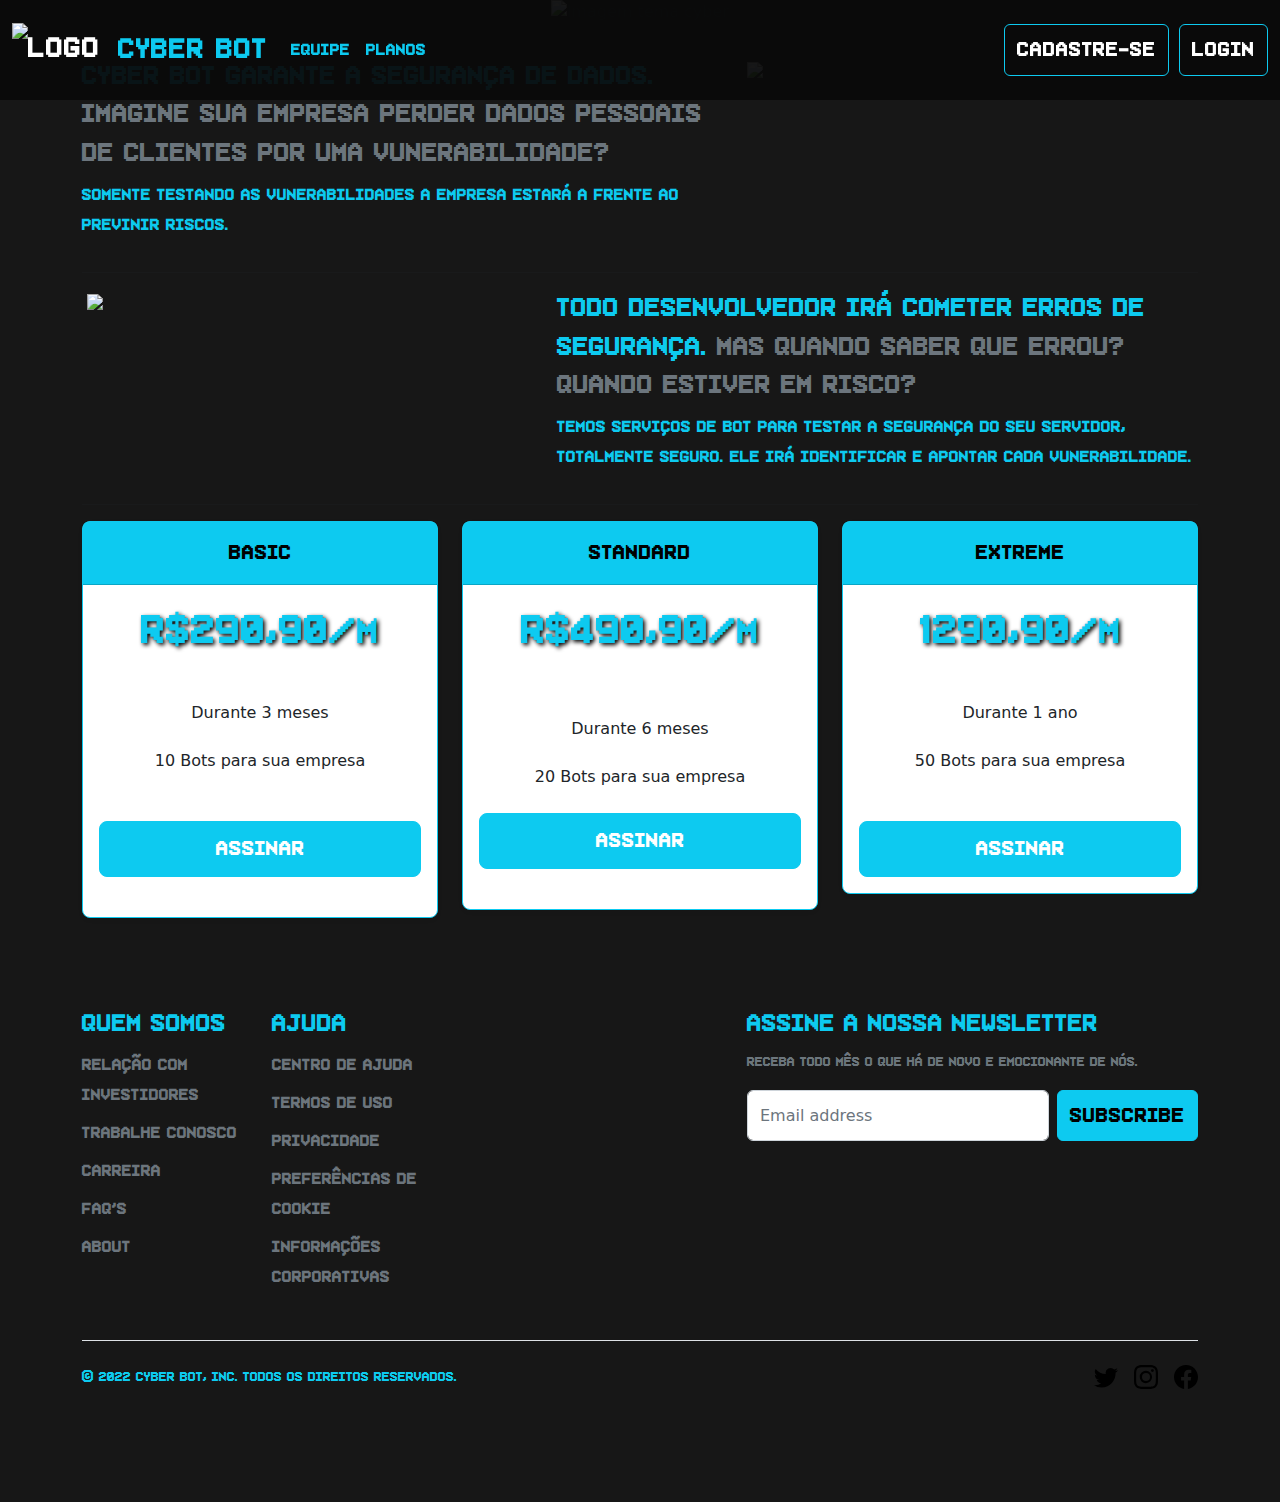
==== index.html @ 676a414e "alterado o lang" ====
<!DOCTYPE html>
<html lang="pt-br">

<head>
  <meta charset="UTF-8">
  <meta http-equiv="X-UA-Compatible" content="IE=edge">
  <meta name="viewport" content="width=device-width, initial-scale=1.0">
  <title>Cyber Bot </title>
  <link href="https://cdn.jsdelivr.net/npm/bootstrap@5.2.2/dist/css/bootstrap.min.css" rel="stylesheet"
    integrity="sha384-Zenh87qX5JnK2Jl0vWa8Ck2rdkQ2Bzep5IDxbcnCeuOxjzrPF/et3URy9Bv1WTRi" crossorigin="anonymous">
  <link href="css/cssbot/bootstrap.min.css" rel="stylesheet">
  <link href="css/carousel.css" rel="stylesheet">
  <link href="css/style.css" rel="stylesheet">
  <style>
    body {
      background-color: #0a0a0af1;
    }
  </style>

  <link rel="icon" type="image/x-icon" href="https://cdn-icons-png.flaticon.com/512/4944/4944377.png">

</head>

<body>
  <!-----------CÓDIGO PADRÃO DO MENU------------>
  <header>
    <nav class="navbar navbar-expand-md fixed-top ">
      <div class="container-fluid">
        <a class="navbar-brand" id="pic-logo" href="index.html">
          <img src="img/bot-removebg-preview.png" class="img-fluid" alt="Logo da Cyber BOT"></a>
        <a class="text-info navbar-brand" href="index.html">Cyber Bot</a>
        <button class="navbar-toggler" type="button" data-bs-toggle="collapse" data-bs-target="#navbarCollapse"
          aria-controls="navbarCollapse" aria-expanded="false" aria-label="Toggle navigation">
          <span class="navbar-toggler-icon"></span>
        </button>
        <div class="collapse navbar-collapse" id="navbarCollapse">
          <ul class="navbar-nav me-auto mb-2 mb-md-0">
            <li class="nav-item">
              <a class="text-info nav-link" href="contato.html">Equipe</a>
            </li>
            <li class="nav-item">
              <a class="text-info nav-link" href="planos.html">Planos</a>
            </li>
          </ul>
          <form class="d-flex">
            <div class="botao1"><button class="btn btn-outline-info" type="submit"><a
                  href="cadastro.html">Cadastre-se</a></button></div>
            <button class="btn btn-outline-info"><a href="login.html">Login</a></button>
          </form>
        </div>
      </div>
    </nav>
  </header>
  <!-------------------Introdução do site------------>
  <main>
    <div class="container-img">
      <section class="">
        <h2 id="titulo-cyber">Cyber bot</h2>
        <p id="subtitulo-cyber">Proteja seus sites.</p>
        <img src="img/gifcopy.gif" alt="Imagem tema cyber" class="cyber">
      </section>

    </div>

    <div class="container marketing">

      <!------------------CHAMDA DO SITE------------------>

      <hr class="featurette-divider">

      <div class="row featurette">
        <div class="col-md-7">
          <h2 class="titulos-menores text-info">Cyber Bot garante a segurança de dados. <span class="text-muted">Imagine sua empresa perder dados pessoais de clientes por uma vunerabilidade?</span></h2>
          <p class="lead text-info">Somente testando as vunerabilidades a empresa estará a frente ao previnir riscos.</p>
        </div>
        <div class="col-md-5">
          <img id="img" src="https://i.pinimg.com/originals/9d/9b/d1/9d9bd13afce1a798d22ecfd9897730ed.gif">


        </div>
      </div>

      <hr class="featurette-divider">

      <div class="row featurette">
        <div class="col-md-7 order-md-2">
          <h2 class="titulos-menores text-info">Todo desenvolvedor irá cometer erros de segurança. <span class="text-muted">Mas quando saber que errou? Quando estiver em risco?</span></h2>
          <p class="lead text-info">Temos serviços de Bot para testar a segurança do seu servidor, totalmente seguro. Ele irá identificar e apontar cada vunerabilidade.</p>
        </div>
        <div class="col-md-5 order-md-1">
          <img id="img-dois"
            src="https://cdnb.artstation.com/p/assets/images/images/026/826/731/original/ariel-gross-robotsprites.gif?1589835074">
        </div>
      </div>

      <hr class="featurette-divider">


      <!------------------CARDS DE PLANOS----------------- -->

    </div>
    <div class="container">
      <div class="main row row-cols-1 row-cols-md-3 mb-3 text-center">
        <div class="col">
          <div class="card mb-4 rounded-3 shadow-sm border-info">
            <div class="card-header py-3 text-bg-info">
              <h4 class="my-0 fw-normal">Basic</h4>
            </div>
            <div class="card-body">
              <h1 class="card-title pricing-card-title">R$290,90<small>/m</small></h1>
              <ul class="list-unstyled mt-3 mb-4">
                <ul class="list-unstyled mt-3 mb-4">
                  <br>
                  <li>Durante 3 meses </li>
                  <br>
                  <li>10 Bots para sua empresa</li>
                  <br>
                </ul>
                <a href="cadastro.html"  button type="button" class="w-100 btn btn-lg btn-info">Assinar</button></a>
            </div>
          </div>
        </div>
        <div class="col">
          <div class="card mb-4 rounded-3 shadow-sm border-info">
            <div class="card-header py-3 text-bg-info ">
              <h4 class="my-0 fw-normal">Standard</h4>
            </div>
            <div class="card-body">
              <h1 class="card-title pricing-card-title">R$490,90<small>/m</small></h1>
              <ul class="list-unstyled mt-3 mb-4">
                <br>
                <ul class="list-unstyled mt-3 mb-4">
                  <li>Durante 6 meses</li>
                <br>
                <li>20 Bots para sua empresa</li><br>
                <a href="cadastro.html"  button type="button" class="w-100 btn btn-lg btn-info">Assinar</button></a>
            </div>
          </div>
        </div>
        <div class="col">
          <div class="card mb-4 rounded-3 shadow-sm border-info">
            <div class="card-header py-3 text-bg-info ">
              <h4 class="my-0 fw-normal">Extreme</h4>
            </div>
            <div class="card-body">
              <h1 class="card-title pricing-card-title">1290,90<small>/m</small></h1>
              <ul class="list-unstyled mt-3 mb-4">
                <br>
                <li>Durante 1 ano</li>
                <br>
                <li>50 Bots para sua empresa</li><bR>
              </ul>
              <a href="cadastro.html" button type="button" class="w-100 btn btn-lg btn-info">Assinar</button></a>
            </div>
          </div>
        </div>
      </div>
    </div>

  </main>
  <!--------- inicio do footer --------------------------------->
  <svg xmlns="http://www.w3.org/2000/svg" style="display: none;">
    <symbol id="bootstrap" viewBox="0 0 118 94">
      <path fill-rule="evenodd" clip-rule="evenodd"
        d="M24.509 0c-6.733 0-11.715 5.893-11.492 12.284.214 6.14-.064 14.092-2.066 20.577C8.943 39.365 5.547 43.485 0 44.014v5.972c5.547.529 8.943 4.649 10.951 11.153 2.002 6.485 2.28 14.437 2.066 20.577C12.794 88.106 17.776 94 24.51 94H93.5c6.733 0 11.714-5.893 11.491-12.284-.214-6.14.064-14.092 2.066-20.577 2.009-6.504 5.396-10.624 10.943-11.153v-5.972c-5.547-.529-8.934-4.649-10.943-11.153-2.002-6.484-2.28-14.437-2.066-20.577C105.214 5.894 100.233 0 93.5 0H24.508zM80 57.863C80 66.663 73.436 72 62.543 72H44a2 2 0 01-2-2V24a2 2 0 012-2h18.437c9.083 0 15.044 4.92 15.044 12.474 0 5.302-4.01 10.049-9.119 10.88v.277C75.317 46.394 80 51.21 80 57.863zM60.521 28.34H49.948v14.934h8.905c6.884 0 10.68-2.772 10.68-7.727 0-4.643-3.264-7.207-9.012-7.207zM49.948 49.2v16.458H60.91c7.167 0 10.964-2.876 10.964-8.281 0-5.406-3.903-8.178-11.425-8.178H49.948z">
      </path>
    </symbol>
    <symbol id="facebook" viewBox="0 0 16 16">
      <path
        d="M16 8.049c0-4.446-3.582-8.05-8-8.05C3.58 0-.002 3.603-.002 8.05c0 4.017 2.926 7.347 6.75 7.951v-5.625h-2.03V8.05H6.75V6.275c0-2.017 1.195-3.131 3.022-3.131.876 0 1.791.157 1.791.157v1.98h-1.009c-.993 0-1.303.621-1.303 1.258v1.51h2.218l-.354 2.326H9.25V16c3.824-.604 6.75-3.934 6.75-7.951z">
      </path>
    </symbol>
    <symbol id="instagram" viewBox="0 0 16 16">
      <path
        d="M8 0C5.829 0 5.556.01 4.703.048 3.85.088 3.269.222 2.76.42a3.917 3.917 0 0 0-1.417.923A3.927 3.927 0 0 0 .42 2.76C.222 3.268.087 3.85.048 4.7.01 5.555 0 5.827 0 8.001c0 2.172.01 2.444.048 3.297.04.852.174 1.433.372 1.942.205.526.478.972.923 1.417.444.445.89.719 1.416.923.51.198 1.09.333 1.942.372C5.555 15.99 5.827 16 8 16s2.444-.01 3.298-.048c.851-.04 1.434-.174 1.943-.372a3.916 3.916 0 0 0 1.416-.923c.445-.445.718-.891.923-1.417.197-.509.332-1.09.372-1.942C15.99 10.445 16 10.173 16 8s-.01-2.445-.048-3.299c-.04-.851-.175-1.433-.372-1.941a3.926 3.926 0 0 0-.923-1.417A3.911 3.911 0 0 0 13.24.42c-.51-.198-1.092-.333-1.943-.372C10.443.01 10.172 0 7.998 0h.003zm-.717 1.442h.718c2.136 0 2.389.007 3.232.046.78.035 1.204.166 1.486.275.373.145.64.319.92.599.28.28.453.546.598.92.11.281.24.705.275 1.485.039.843.047 1.096.047 3.231s-.008 2.389-.047 3.232c-.035.78-.166 1.203-.275 1.485a2.47 2.47 0 0 1-.599.919c-.28.28-.546.453-.92.598-.28.11-.704.24-1.485.276-.843.038-1.096.047-3.232.047s-2.39-.009-3.233-.047c-.78-.036-1.203-.166-1.485-.276a2.478 2.478 0 0 1-.92-.598 2.48 2.48 0 0 1-.6-.92c-.109-.281-.24-.705-.275-1.485-.038-.843-.046-1.096-.046-3.233 0-2.136.008-2.388.046-3.231.036-.78.166-1.204.276-1.486.145-.373.319-.64.599-.92.28-.28.546-.453.92-.598.282-.11.705-.24 1.485-.276.738-.034 1.024-.044 2.515-.045v.002zm4.988 1.328a.96.96 0 1 0 0 1.92.96.96 0 0 0 0-1.92zm-4.27 1.122a4.109 4.109 0 1 0 0 8.217 4.109 4.109 0 0 0 0-8.217zm0 1.441a2.667 2.667 0 1 1 0 5.334 2.667 2.667 0 0 1 0-5.334z">
      </path>
    </symbol>
    <symbol id="twitter" viewBox="0 0 16 16">
      <path
        d="M5.026 15c6.038 0 9.341-5.003 9.341-9.334 0-.14 0-.282-.006-.422A6.685 6.685 0 0 0 16 3.542a6.658 6.658 0 0 1-1.889.518 3.301 3.301 0 0 0 1.447-1.817 6.533 6.533 0 0 1-2.087.793A3.286 3.286 0 0 0 7.875 6.03a9.325 9.325 0 0 1-6.767-3.429 3.289 3.289 0 0 0 1.018 4.382A3.323 3.323 0 0 1 .64 6.575v.045a3.288 3.288 0 0 0 2.632 3.218 3.203 3.203 0 0 1-.865.115 3.23 3.23 0 0 1-.614-.057 3.283 3.283 0 0 0 3.067 2.277A6.588 6.588 0 0 1 .78 13.58a6.32 6.32 0 0 1-.78-.045A9.344 9.344 0 0 0 5.026 15z">
      </path>
    </symbol>
  </svg>

  <div class="container text-info">
    <footer class="py-5">
      <div class="row ">

        <div class="col-6 col-md-2 mb-3">
          <h5>Quem somos</h5>
          <ul class="nav flex-column">
            <li class="nav-item mb-2"><a href="#" class="nav-link p-0 text-muted">Relação com investidores</a></li>
            <li class="nav-item mb-2"><a href="#" class="nav-link p-0 text-muted">Trabalhe conosco</a></li>
            <li class="nav-item mb-2"><a href="#" class="nav-link p-0 text-muted">Carreira</a></li>
            <li class="nav-item mb-2"><a href="#" class="nav-link p-0 text-muted">FAQ's</a></li>
            <li class="nav-item mb-2"><a href="#" class="nav-link p-0 text-muted">About</a></li>
          </ul>
        </div>

        <div class="col-6 col-md-2 mb-3">
          <h5>Ajuda</h5>
          <ul class="nav flex-column">
            <li class="nav-item mb-2"><a href="#" class="nav-link p-0 text-muted">Centro de ajuda</a></li>
            <li class="nav-item mb-2"><a href="#" class="nav-link p-0 text-muted">Termos de uso</a></li>
            <li class="nav-item mb-2"><a href="#" class="nav-link p-0 text-muted">Privacidade</a></li>
            <li class="nav-item mb-2"><a href="#" class="nav-link p-0 text-muted">Preferências de cookie</a></li>
            <li class="nav-item mb-2"><a href="#" class="nav-link p-0 text-muted">Informações corporativas</a></li>
          </ul>
        </div>

        <div class="col-md-5 offset-md-3 mb-3">
          <form>
            <h5>Assine a nossa newsletter</h5>
            <p>Receba todo mês o que há de novo e emocionante de nós.</p>
            <div class="d-flex flex-column flex-sm-row w-100 gap-2">
              <label for="newsletter1" class="visually-hidden">Email</label>
              <input id="newsletter1" type="text" class="form-control" placeholder="Email address">
              <button class="btn btn-info" type="button">Subscribe</button>
            </div>
          </form>
        </div>
      </div>

      <div class="d-flex flex-column flex-sm-row justify-content-between py-4 my-4 border-top">
        <p>&copy; 2022 Cyber BOT, Inc. Todos os direitos reservados.</p>
        <ul class="list-unstyled d-flex">
          <li class="ms-3"><a class="link-dark" href="#"><svg class="bi" width="24" height="24">
                <use xlink:href="#twitter" />
              </svg></a></li>
          <li class="ms-3"><a class="link-dark" href="#"><svg class="bi" width="24" height="24">
                <use xlink:href="#instagram" />
              </svg></a></li>
          <li class="ms-3"><a class="link-dark" href="#"><svg class="bi" width="24" height="24">
                <use xlink:href="#facebook" />
              </svg></a></li>
        </ul>
      </div>
    </footer>
  </div>
  <!--------- FIM DO FOOTER -------------------------->
  <!-------------------JAVA SCRIPTS---------------->
  <script src="https://cdn.jsdelivr.net/npm/bootstrap@5.2.2/dist/js/bootstrap.bundle.min.js"
    integrity="sha384-OERcA2EqjJCMA+/3y+gxIOqMEjwtxJY7qPCqsdltbNJuaOe923+mo//f6V8Qbsw3"
    crossorigin="anonymous"></script>
    <!---------------------- ACESSIBILIDADE -------------------------->
    <div vw class="enabled">
      <div vw-access-button class="active"></div>
      <div vw-plugin-wrapper>
        <div class="vw-plugin-top-wrapper"></div>
      </div>
      </div>
      <script src="https://vlibras.gov.br/app/vlibras-plugin.js"></script>
      <script>
      new window.VLibras.Widget('https://vlibras.gov.br/app');
      </script>
</body>

</html>
---- css/carousel.css ----
main .container-img section{
  flex-grow: 1;
  transition-duration: .2s;
  overflow: hidden;
  position: relative;
  display: flex;
  justify-content: center;
  align-items: center;
  text-align: center;
}


main .container-img section h2, main .container-img section p{
  position: absolute;
  z-index: 1;
  opacity: 0;
  top: 40%;
  left: 50%;
  transform: translate(-50%, -50%);
  transition-duration: 1s;
  font-family: 'Montserrat', sans-serif;
  font-size: 100px;
  color: #f0f0f0;
}

main .container-img section p{
  text-align: center;
  top: 60%;
  width: 60%;
}




/* MOBILE */
.mobile-menu-icon{
  display: none;
}

.nav-list-mobile{
  display: none;
}

.open{
  display: block;
}

/* ALL HOVER */
header nav .nav-list ul li:hover{
  transform: scale(1.02);
}

main .container-img section:hover{
  flex-grow: 1.5;
  cursor: pointer;
}

main .container-img section:hover h2{
  opacity: .95;
}

main .container-img section:hover p{
  opacity: .7;
}

main .container-img section:hover img{
  filter: blur(5px) brightness(.7);
}
---- css/style.css ----
/* TRAZENDO FONTS */
@font-face {
  font-family: Oitobit;
  src: url(../font/8-BIT\ WONDER.TTF);
}

@font-face {
  font-family: Oitobit-txt;
  src: url(../font/superstar_memesbruh03.ttf);
}

@font-face {
  font-family: Oitobit-txt2;
  src: url(../font/superstarorig_memesbruh03.ttf);
}

/* DECLARANDO VARIÁVEIS DAS FONTS */
:root {
  --font-doistexto: 'Oitobittxt2'; 
  --font-titulo: 'Oitobit';
  --font-texto: 'Oitobit-txt'
  
}

/* HEADER */

.navbar-brand{
  font-size: 35px;
}

.botao1 {
    margin-inline-end: 10px;
}
header nav {
    height: 100px;
  }

.navbar {
  background-color: rgba(10, 10, 10, 0.945);
}

/* MAIN */


a{
  color: rgb(255, 255, 255)!important;
  text-decoration: none;
}
/* FOOTER */
h5{
  font-family: var(--font-texto)!important;
  font-size: 30px;
}
form h5 {
  font-size: 30px;
  color: #0dcaf0!important;
  font-family: var(--font-texto);
}
form p {
  color:#6c757d!important;
}

/* h5 {
  font-size: 25px;
}
*/

/* fotos e titulos principais da main */

#titulo-foto {
  font-family: var(--font-titulo);
}

#titulo-cyber {
  font-family: var(--font-titulo);
  font-size: 80px;
}

#subtitulo-cyber {
  font-family: var(--font-texto);
  font-size: 20px;
}

.nav-item {
  font-size: 20px;
}


a, p {
  font-family: var(--font-texto);
}

h1{
  font-family: var(--font-texto);
  color: #0dcaf0;
  font-size: 50px!important;
  text-shadow: 2px 2px 4px black;
}
#pic-logo{
  width: 90px;
}

h3, h4, h5, .titulos-submenores {
  font-family: var(--font-doistexto);
}

.titulos-menores {
  font-family: var(--font-texto);
}

.fw-normal, .btn {
  font-family: var(--font-texto);
  font-size: 25px;
}
#img {
  width: 500px;
}

#img-dois {
  width: 400px;
  margin-left: 5px;
}
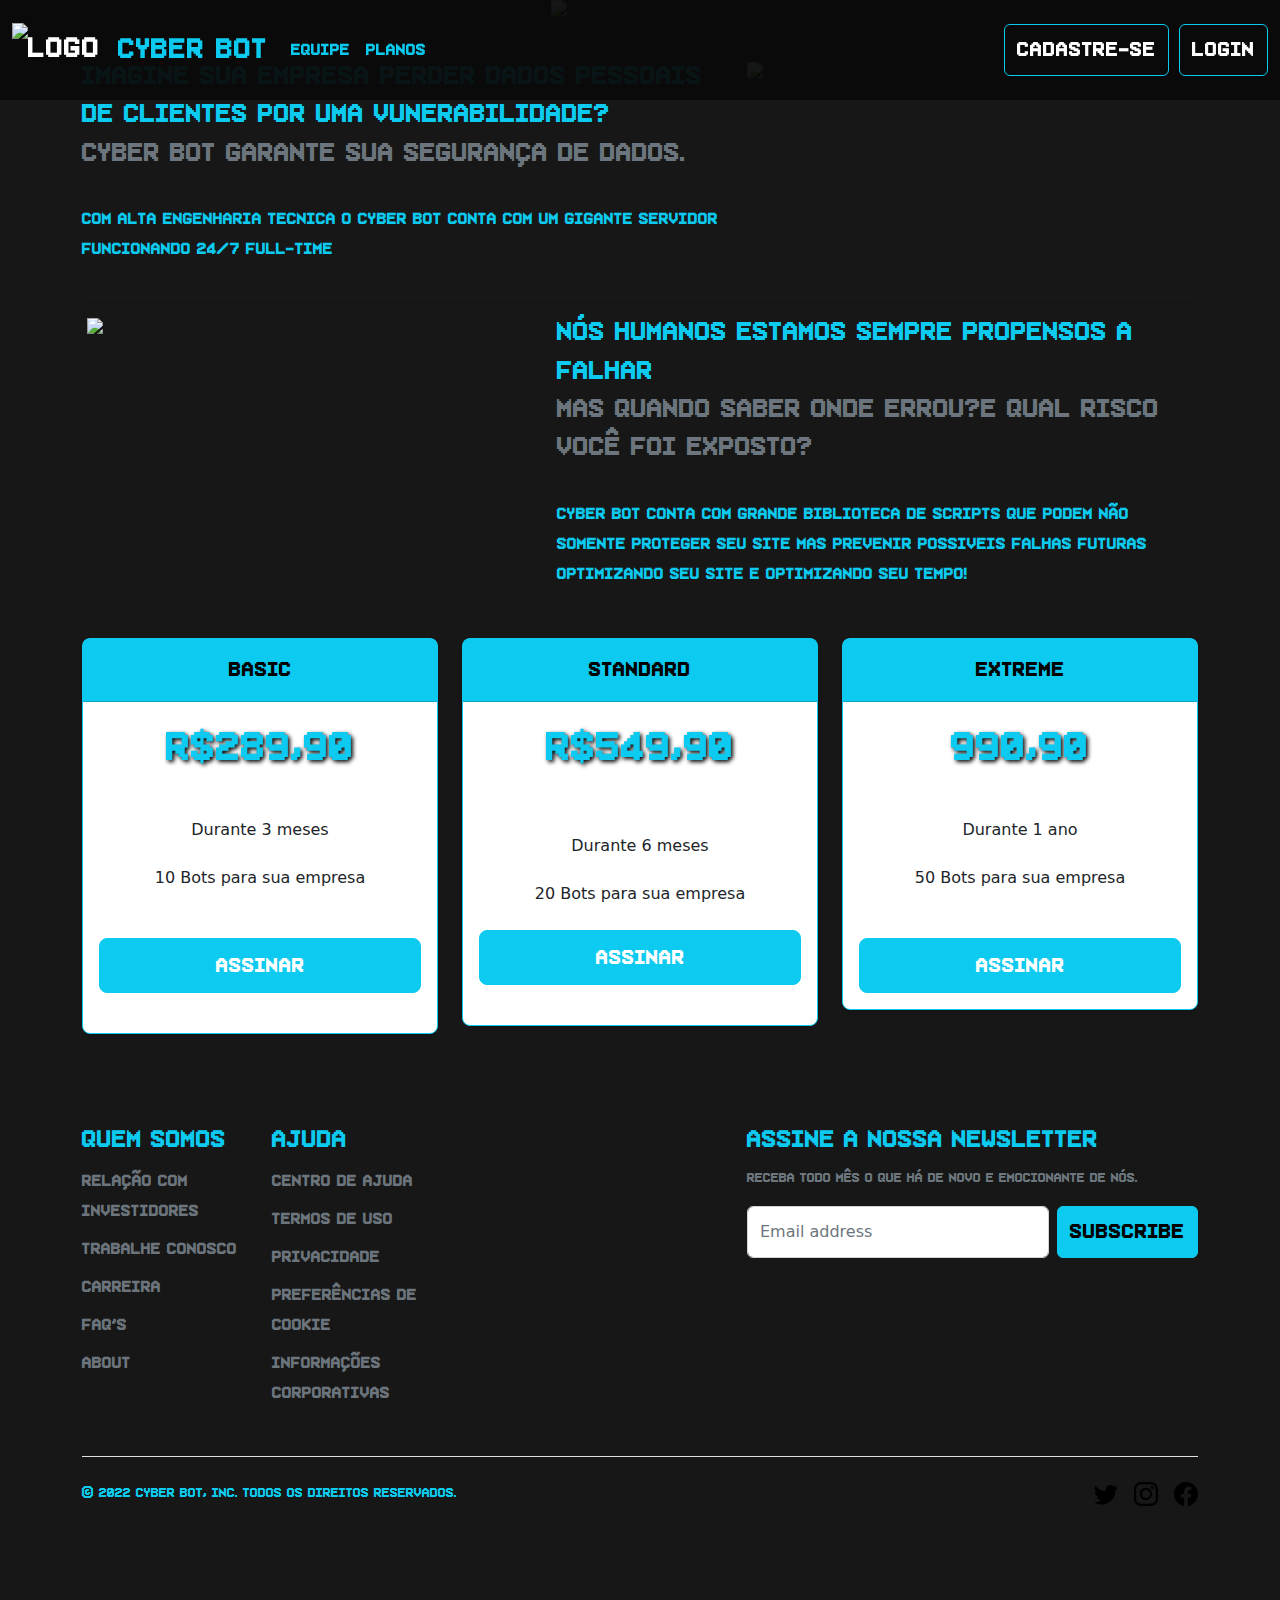
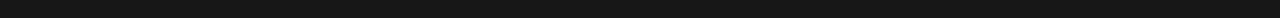
==== commit becb3e6d: "edit pricing" ====
--- a/index.html
+++ b/index.html
@@ -16,7 +16,6 @@
       background-color: #0a0a0af1;
     }
   </style>
-
   <link rel="icon" type="image/x-icon" href="https://cdn-icons-png.flaticon.com/512/4944/4944377.png">
 
 </head>
@@ -43,7 +42,7 @@
             </li>
           </ul>
           <form class="d-flex">
-            <div class="botao1"><button class="btn btn-outline-info" type="submit"><a
+            <div class="botao1"><button class="btn btn-outline-info" type="submit" id="cadastroI"><a
                   href="cadastro.html">Cadastre-se</a></button></div>
             <button class="btn btn-outline-info"><a href="login.html">Login</a></button>
           </form>
@@ -55,8 +54,10 @@
   <main>
     <div class="container-img">
       <section class="">
-        <h2 id="titulo-cyber">Cyber bot</h2>
-        <p id="subtitulo-cyber">Proteja seus sites.</p>
+        <h2 id="titulo-cyber">Cyber BOT</h2>
+        <p id="subtitulo-cyber">Enquanto você dorme nosso BOT trabalha testando todas as fragilidades do seu site.<br>
+        Acorde todos os dias com um relatório completo de todas possiveis falhas no seu sistema.<br><br>
+        Otimize seu tempo para o que realmente importa!<br></p>
         <img src="img/gifcopy.gif" alt="Imagem tema cyber" class="cyber">
       </section>
 
@@ -64,14 +65,14 @@
 
     <div class="container marketing">
 
-      <!------------------CHAMDA DO SITE------------------>
+      <!------------------CHAMADA DO SITE------------------>
 
       <hr class="featurette-divider">
 
       <div class="row featurette">
         <div class="col-md-7">
-          <h2 class="titulos-menores text-info">Cyber Bot garante a segurança de dados. <span class="text-muted">Imagine sua empresa perder dados pessoais de clientes por uma vunerabilidade?</span></h2>
-          <p class="lead text-info">Somente testando as vunerabilidades a empresa estará a frente ao previnir riscos.</p>
+          <h2 class="titulos-menores text-info">Imagine sua empresa perder dados pessoais de clientes por uma vunerabilidade?<br><span class="text-muted">Cyber Bot garante sua segurança de dados.</span></h2>
+          <br><p class="lead text-info">Com alta engenharia tecnica o Cyber BOT conta com um gigante servidor funcionando 24/7 Full-time</p>
         </div>
         <div class="col-md-5">
           <img id="img" src="https://i.pinimg.com/originals/9d/9b/d1/9d9bd13afce1a798d22ecfd9897730ed.gif">
@@ -84,8 +85,8 @@
 
       <div class="row featurette">
         <div class="col-md-7 order-md-2">
-          <h2 class="titulos-menores text-info">Todo desenvolvedor irá cometer erros de segurança. <span class="text-muted">Mas quando saber que errou? Quando estiver em risco?</span></h2>
-          <p class="lead text-info">Temos serviços de Bot para testar a segurança do seu servidor, totalmente seguro. Ele irá identificar e apontar cada vunerabilidade.</p>
+          <h2 class="titulos-menores text-info">Nós humanos estamos sempre propensos a falhar<br><span class="text-muted">Mas quando saber onde errou?E qual risco você foi exposto?</span></h2>
+          <br><p class="lead text-info">Cyber BOT conta com grande biblioteca de scripts que podem não somente proteger seu site mas prevenir possiveis falhas futuras optimizando seu site e optimizando seu tempo!</p>
         </div>
         <div class="col-md-5 order-md-1">
           <img id="img-dois"
@@ -95,9 +96,7 @@
 
       <hr class="featurette-divider">
 
-
       <!------------------CARDS DE PLANOS----------------- -->
-
     </div>
     <div class="container">
       <div class="main row row-cols-1 row-cols-md-3 mb-3 text-center">
@@ -107,7 +106,7 @@
               <h4 class="my-0 fw-normal">Basic</h4>
             </div>
             <div class="card-body">
-              <h1 class="card-title pricing-card-title">R$290,90<small>/m</small></h1>
+              <h1 class="card-title pricing-card-title">R$289,90</h1>
               <ul class="list-unstyled mt-3 mb-4">
                 <ul class="list-unstyled mt-3 mb-4">
                   <br>
@@ -126,7 +125,7 @@
               <h4 class="my-0 fw-normal">Standard</h4>
             </div>
             <div class="card-body">
-              <h1 class="card-title pricing-card-title">R$490,90<small>/m</small></h1>
+              <h1 class="card-title pricing-card-title">R$549,90</h1>
               <ul class="list-unstyled mt-3 mb-4">
                 <br>
                 <ul class="list-unstyled mt-3 mb-4">
@@ -143,7 +142,7 @@
               <h4 class="my-0 fw-normal">Extreme</h4>
             </div>
             <div class="card-body">
-              <h1 class="card-title pricing-card-title">1290,90<small>/m</small></h1>
+              <h1 class="card-title pricing-card-title">990,90</h1>
               <ul class="list-unstyled mt-3 mb-4">
                 <br>
                 <li>Durante 1 ano</li>
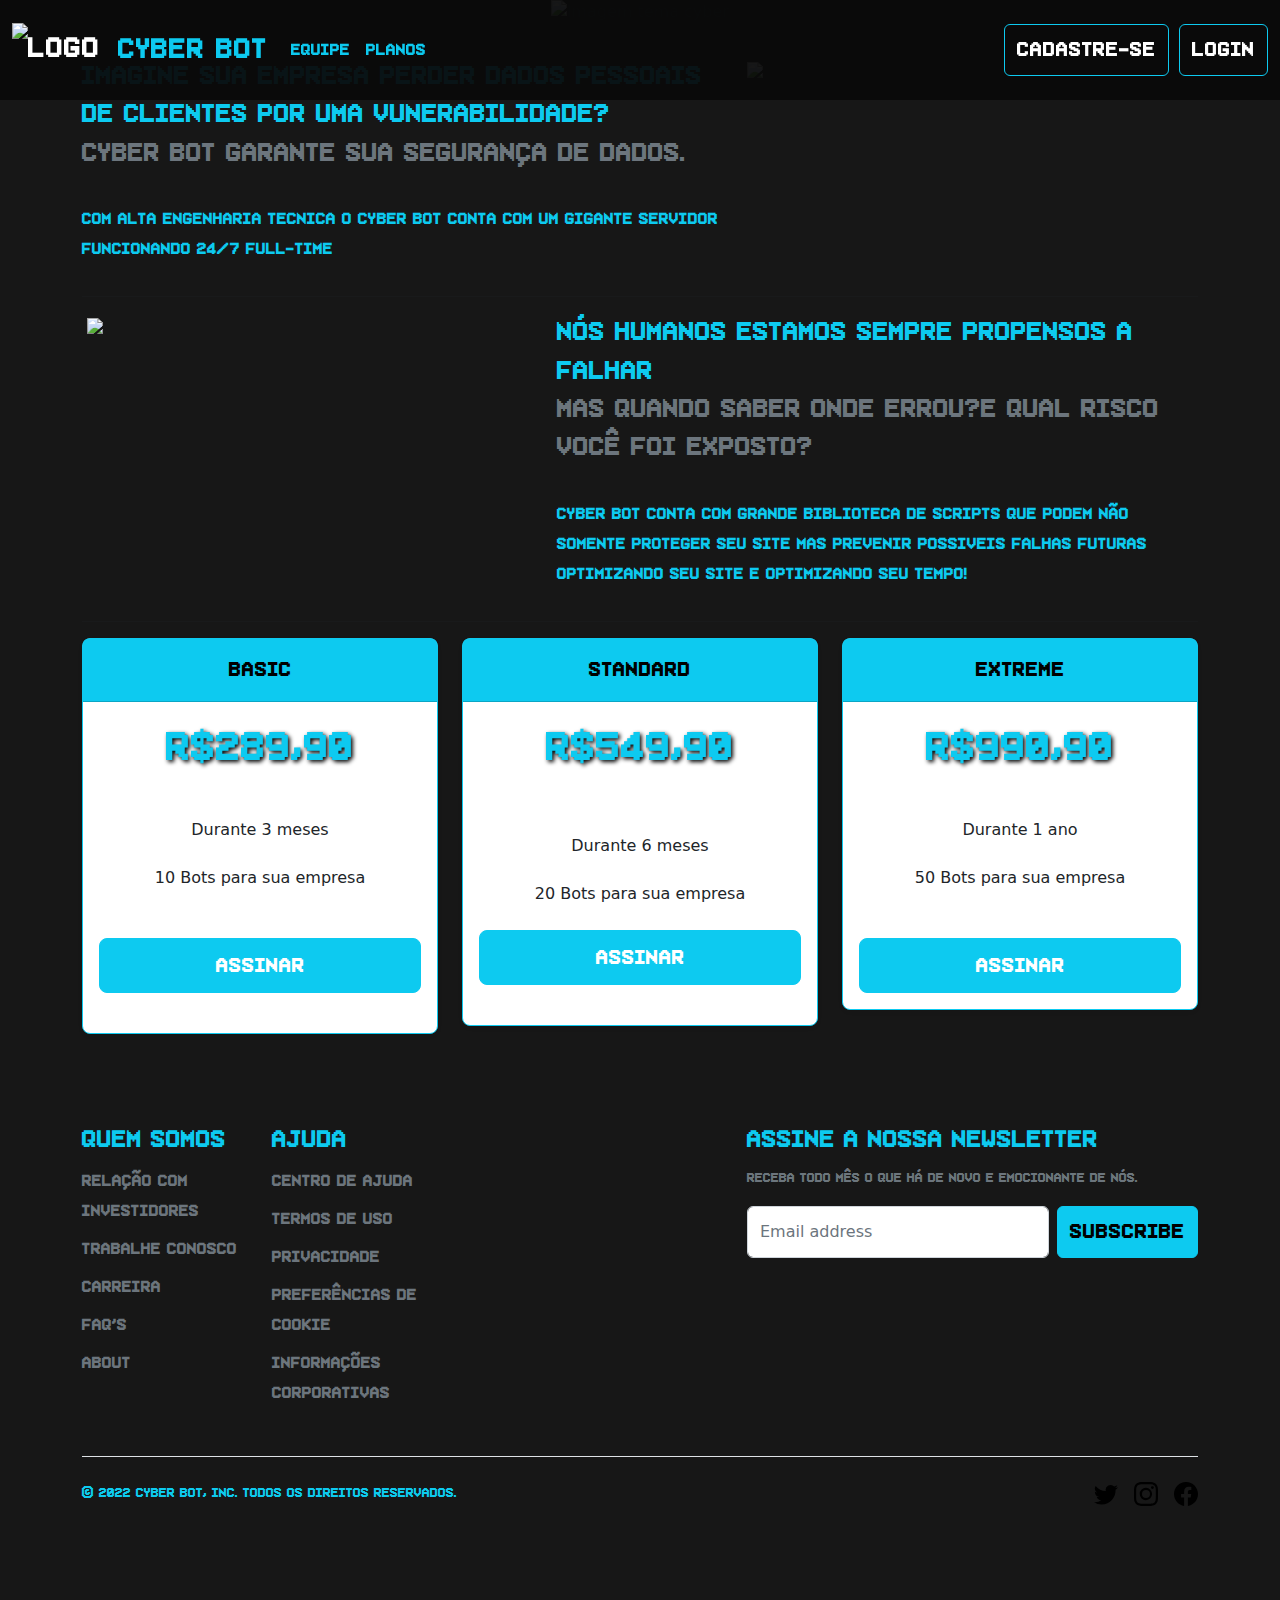
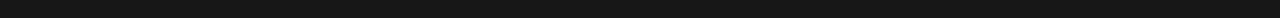
==== commit 334c611f: "add crifrão" ====
--- a/index.html
+++ b/index.html
@@ -142,7 +142,7 @@
               <h4 class="my-0 fw-normal">Extreme</h4>
             </div>
             <div class="card-body">
-              <h1 class="card-title pricing-card-title">990,90</h1>
+              <h1 class="card-title pricing-card-title">R$990,90</h1>
               <ul class="list-unstyled mt-3 mb-4">
                 <br>
                 <li>Durante 1 ano</li>
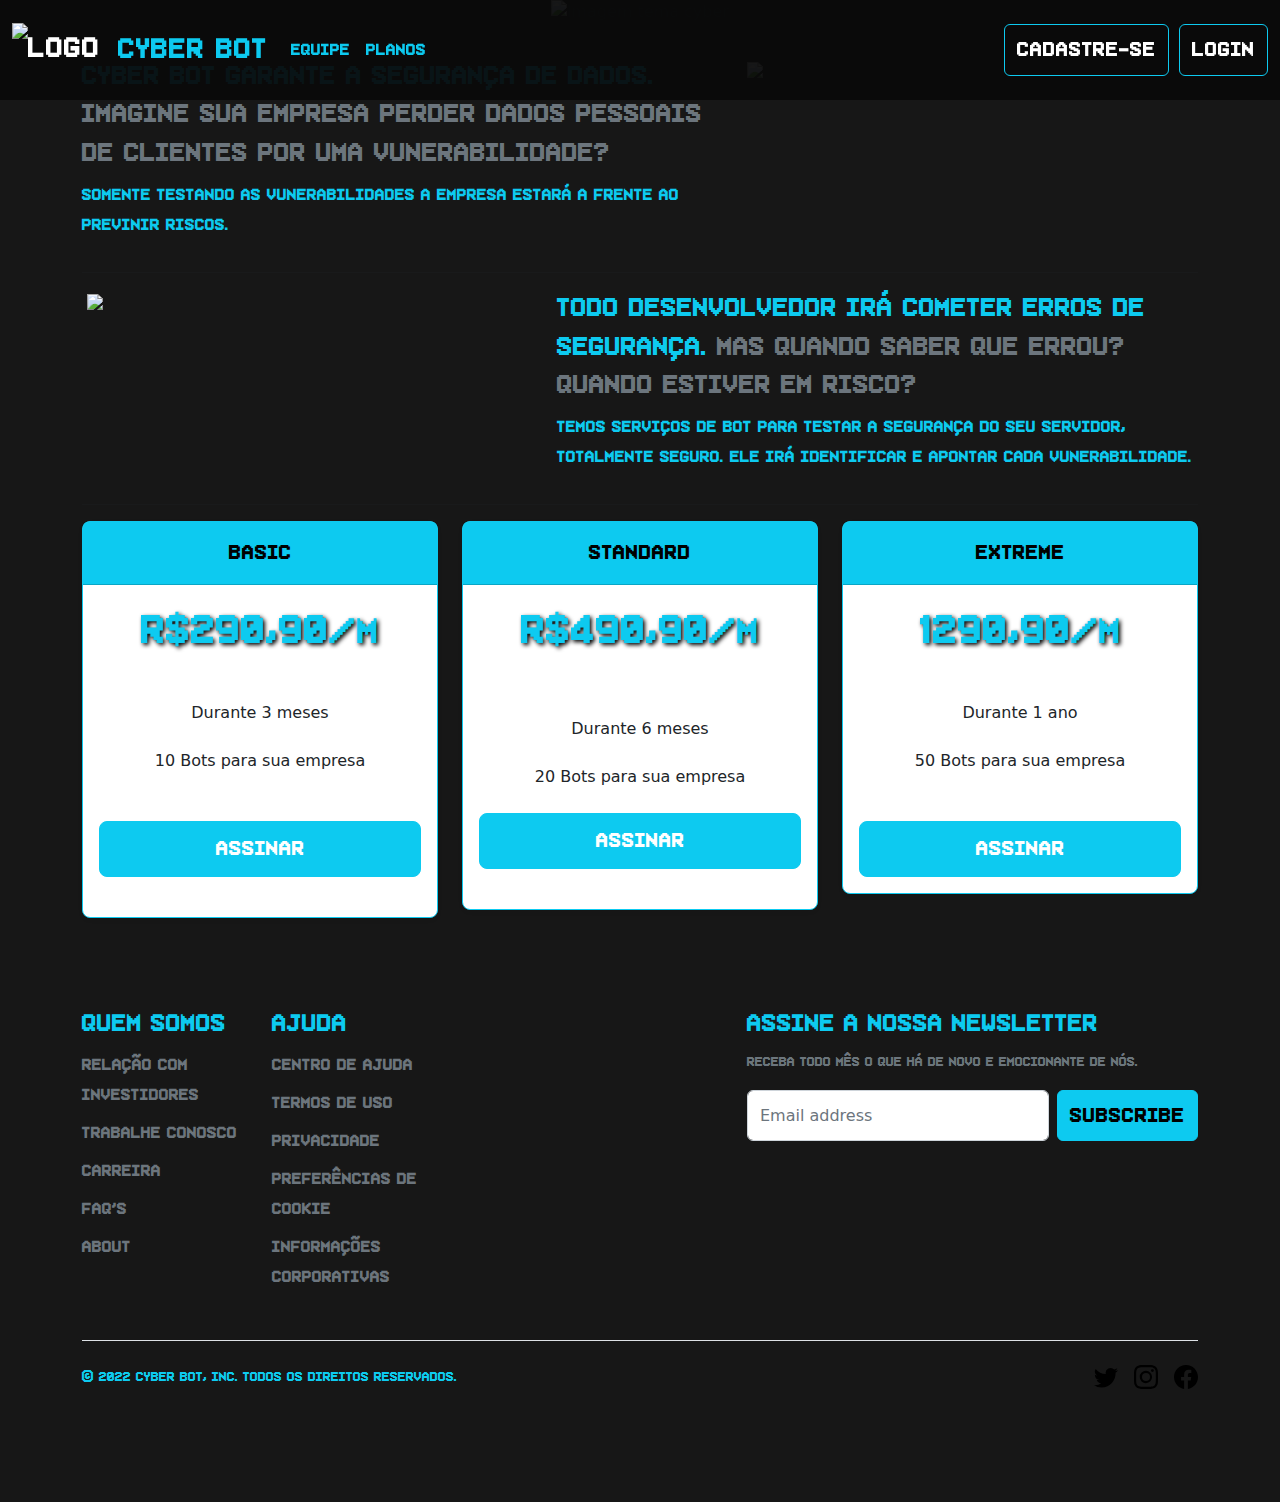
==== commit 9262bedb: "ATT" ====
--- a/index.html
+++ b/index.html
@@ -17,7 +17,7 @@
     }
   </style>
   <link rel="icon" type="image/x-icon" href="https://cdn-icons-png.flaticon.com/512/4944/4944377.png">
-
+  
 </head>
 
 <body>
@@ -54,10 +54,8 @@
   <main>
     <div class="container-img">
       <section class="">
-        <h2 id="titulo-cyber">Cyber BOT</h2>
-        <p id="subtitulo-cyber">Enquanto você dorme nosso BOT trabalha testando todas as fragilidades do seu site.<br>
-        Acorde todos os dias com um relatório completo de todas possiveis falhas no seu sistema.<br><br>
-        Otimize seu tempo para o que realmente importa!<br></p>
+        <h2 id="titulo-cyber">Cyber bot</h2>
+        <p id="subtitulo-cyber">Proteja seus sites.</p>
         <img src="img/gifcopy.gif" alt="Imagem tema cyber" class="cyber">
       </section>
 
@@ -65,14 +63,14 @@
 
     <div class="container marketing">
 
-      <!------------------CHAMADA DO SITE------------------>
+      <!------------------CHAMDA DO SITE------------------>
 
       <hr class="featurette-divider">
 
       <div class="row featurette">
         <div class="col-md-7">
-          <h2 class="titulos-menores text-info">Imagine sua empresa perder dados pessoais de clientes por uma vunerabilidade?<br><span class="text-muted">Cyber Bot garante sua segurança de dados.</span></h2>
-          <br><p class="lead text-info">Com alta engenharia tecnica o Cyber BOT conta com um gigante servidor funcionando 24/7 Full-time</p>
+          <h2 class="titulos-menores text-info">Cyber Bot garante a segurança de dados. <span class="text-muted">Imagine sua empresa perder dados pessoais de clientes por uma vunerabilidade?</span></h2>
+          <p class="lead text-info">Somente testando as vunerabilidades a empresa estará a frente ao previnir riscos.</p>
         </div>
         <div class="col-md-5">
           <img id="img" src="https://i.pinimg.com/originals/9d/9b/d1/9d9bd13afce1a798d22ecfd9897730ed.gif">
@@ -85,8 +83,8 @@
 
       <div class="row featurette">
         <div class="col-md-7 order-md-2">
-          <h2 class="titulos-menores text-info">Nós humanos estamos sempre propensos a falhar<br><span class="text-muted">Mas quando saber onde errou?E qual risco você foi exposto?</span></h2>
-          <br><p class="lead text-info">Cyber BOT conta com grande biblioteca de scripts que podem não somente proteger seu site mas prevenir possiveis falhas futuras optimizando seu site e optimizando seu tempo!</p>
+          <h2 class="titulos-menores text-info">Todo desenvolvedor irá cometer erros de segurança. <span class="text-muted">Mas quando saber que errou? Quando estiver em risco?</span></h2>
+          <p class="lead text-info">Temos serviços de Bot para testar a segurança do seu servidor, totalmente seguro. Ele irá identificar e apontar cada vunerabilidade.</p>
         </div>
         <div class="col-md-5 order-md-1">
           <img id="img-dois"
@@ -106,7 +104,7 @@
               <h4 class="my-0 fw-normal">Basic</h4>
             </div>
             <div class="card-body">
-              <h1 class="card-title pricing-card-title">R$289,90</h1>
+              <h1 class="card-title pricing-card-title">R$290,90<small>/m</small></h1>
               <ul class="list-unstyled mt-3 mb-4">
                 <ul class="list-unstyled mt-3 mb-4">
                   <br>
@@ -125,7 +123,7 @@
               <h4 class="my-0 fw-normal">Standard</h4>
             </div>
             <div class="card-body">
-              <h1 class="card-title pricing-card-title">R$549,90</h1>
+              <h1 class="card-title pricing-card-title">R$490,90<small>/m</small></h1>
               <ul class="list-unstyled mt-3 mb-4">
                 <br>
                 <ul class="list-unstyled mt-3 mb-4">
@@ -142,7 +140,7 @@
               <h4 class="my-0 fw-normal">Extreme</h4>
             </div>
             <div class="card-body">
-              <h1 class="card-title pricing-card-title">R$990,90</h1>
+              <h1 class="card-title pricing-card-title">1290,90<small>/m</small></h1>
               <ul class="list-unstyled mt-3 mb-4">
                 <br>
                 <li>Durante 1 ano</li>
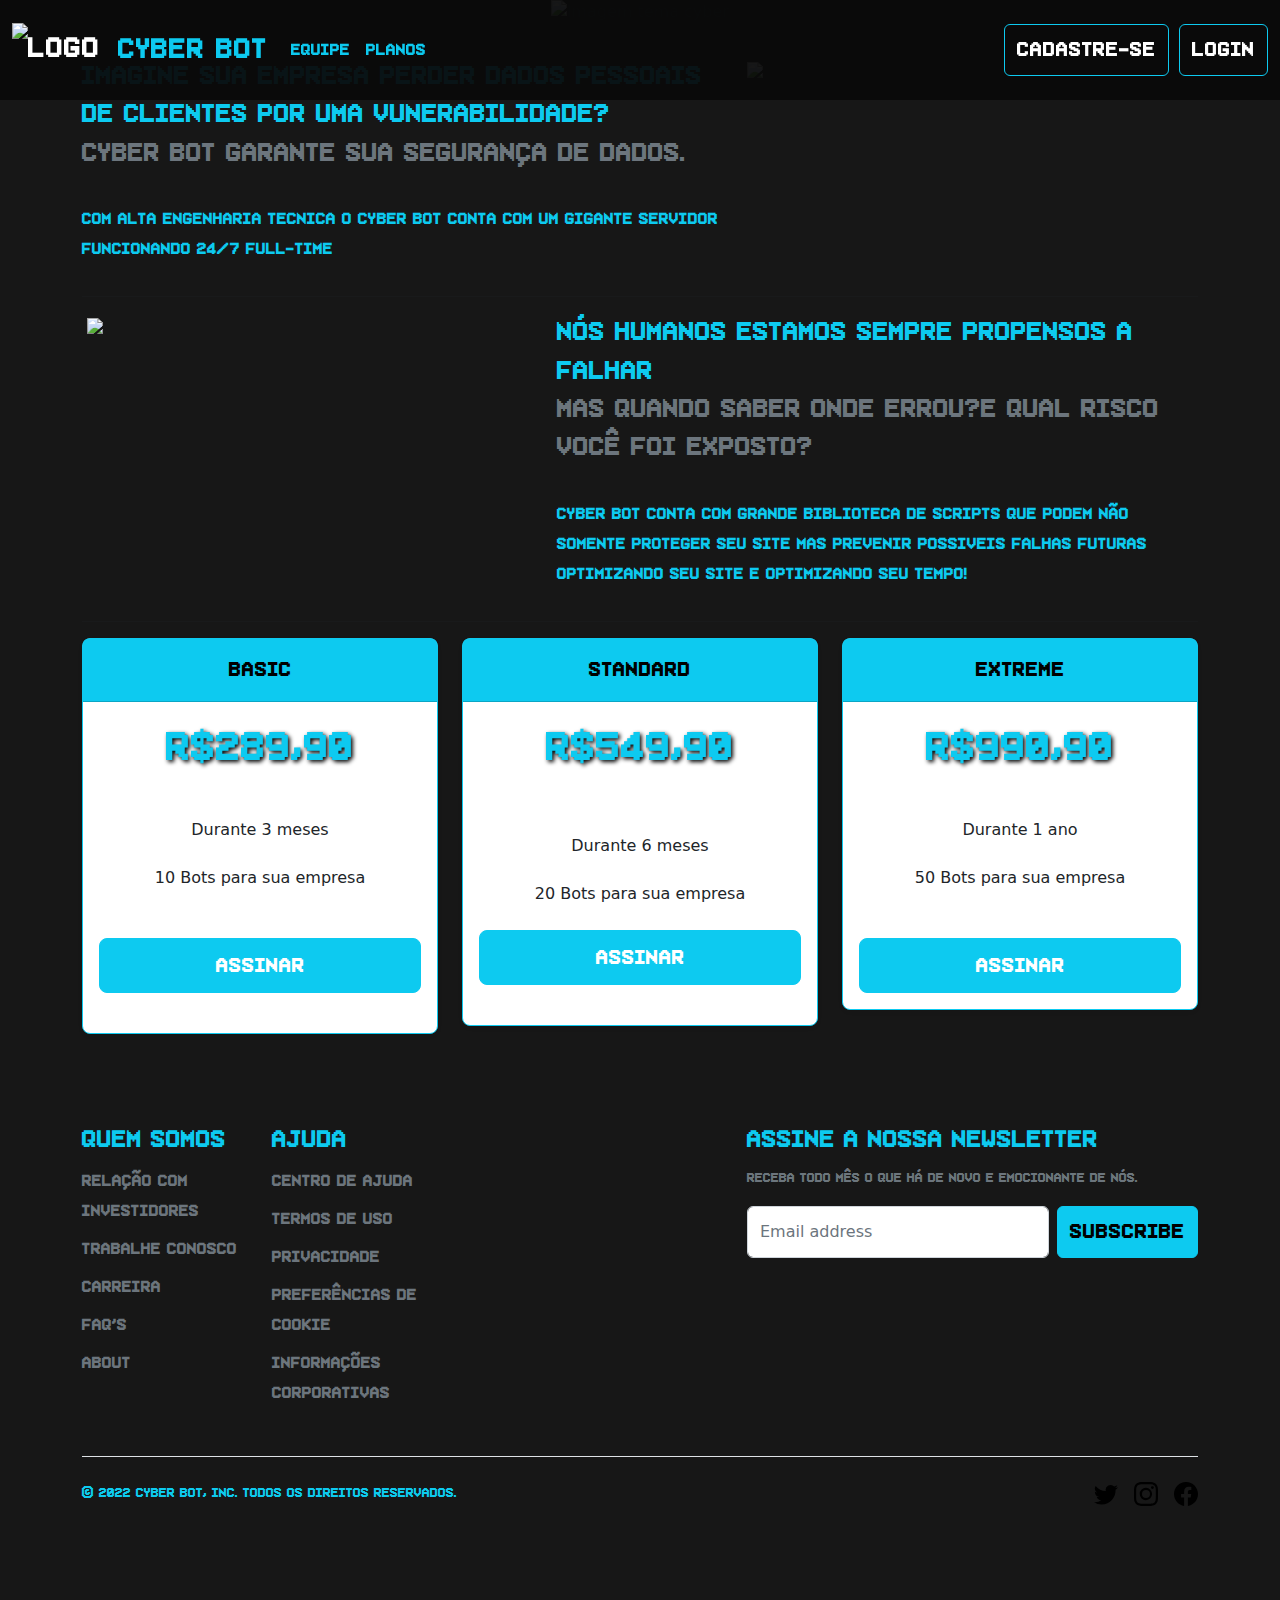
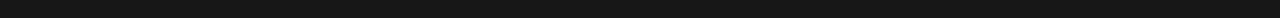
==== commit 3595adc6: "Merge branch 'main' of https://github.com/Tamiresporto/Front_Enders" ====
--- a/index.html
+++ b/index.html
@@ -54,8 +54,10 @@
   <main>
     <div class="container-img">
       <section class="">
-        <h2 id="titulo-cyber">Cyber bot</h2>
-        <p id="subtitulo-cyber">Proteja seus sites.</p>
+        <h2 id="titulo-cyber">Cyber BOT</h2>
+        <p id="subtitulo-cyber">Enquanto você dorme nosso BOT trabalha testando todas as fragilidades do seu site.<br>
+        Acorde todos os dias com um relatório completo de todas possiveis falhas no seu sistema.<br><br>
+        Otimize seu tempo para o que realmente importa!<br></p>
         <img src="img/gifcopy.gif" alt="Imagem tema cyber" class="cyber">
       </section>
 
@@ -63,14 +65,14 @@
 
     <div class="container marketing">
 
-      <!------------------CHAMDA DO SITE------------------>
+      <!------------------CHAMADA DO SITE------------------>
 
       <hr class="featurette-divider">
 
       <div class="row featurette">
         <div class="col-md-7">
-          <h2 class="titulos-menores text-info">Cyber Bot garante a segurança de dados. <span class="text-muted">Imagine sua empresa perder dados pessoais de clientes por uma vunerabilidade?</span></h2>
-          <p class="lead text-info">Somente testando as vunerabilidades a empresa estará a frente ao previnir riscos.</p>
+          <h2 class="titulos-menores text-info">Imagine sua empresa perder dados pessoais de clientes por uma vunerabilidade?<br><span class="text-muted">Cyber Bot garante sua segurança de dados.</span></h2>
+          <br><p class="lead text-info">Com alta engenharia tecnica o Cyber BOT conta com um gigante servidor funcionando 24/7 Full-time</p>
         </div>
         <div class="col-md-5">
           <img id="img" src="https://i.pinimg.com/originals/9d/9b/d1/9d9bd13afce1a798d22ecfd9897730ed.gif">
@@ -83,8 +85,8 @@
 
       <div class="row featurette">
         <div class="col-md-7 order-md-2">
-          <h2 class="titulos-menores text-info">Todo desenvolvedor irá cometer erros de segurança. <span class="text-muted">Mas quando saber que errou? Quando estiver em risco?</span></h2>
-          <p class="lead text-info">Temos serviços de Bot para testar a segurança do seu servidor, totalmente seguro. Ele irá identificar e apontar cada vunerabilidade.</p>
+          <h2 class="titulos-menores text-info">Nós humanos estamos sempre propensos a falhar<br><span class="text-muted">Mas quando saber onde errou?E qual risco você foi exposto?</span></h2>
+          <br><p class="lead text-info">Cyber BOT conta com grande biblioteca de scripts que podem não somente proteger seu site mas prevenir possiveis falhas futuras optimizando seu site e optimizando seu tempo!</p>
         </div>
         <div class="col-md-5 order-md-1">
           <img id="img-dois"
@@ -104,7 +106,7 @@
               <h4 class="my-0 fw-normal">Basic</h4>
             </div>
             <div class="card-body">
-              <h1 class="card-title pricing-card-title">R$290,90<small>/m</small></h1>
+              <h1 class="card-title pricing-card-title">R$289,90</h1>
               <ul class="list-unstyled mt-3 mb-4">
                 <ul class="list-unstyled mt-3 mb-4">
                   <br>
@@ -123,7 +125,7 @@
               <h4 class="my-0 fw-normal">Standard</h4>
             </div>
             <div class="card-body">
-              <h1 class="card-title pricing-card-title">R$490,90<small>/m</small></h1>
+              <h1 class="card-title pricing-card-title">R$549,90</h1>
               <ul class="list-unstyled mt-3 mb-4">
                 <br>
                 <ul class="list-unstyled mt-3 mb-4">
@@ -140,7 +142,7 @@
               <h4 class="my-0 fw-normal">Extreme</h4>
             </div>
             <div class="card-body">
-              <h1 class="card-title pricing-card-title">1290,90<small>/m</small></h1>
+              <h1 class="card-title pricing-card-title">R$990,90</h1>
               <ul class="list-unstyled mt-3 mb-4">
                 <br>
                 <li>Durante 1 ano</li>
--- a/css/carousel.css
+++ b/css/carousel.css
@@ -23,12 +23,14 @@
   font-family: 'Montserrat', sans-serif;
   font-size: 100px;
   color: #f0f0f0;
+  text-shadow: 10px 10px 10px black;
 }
 
 main .container-img section p{
+  text-shadow: 3px 3px 3px black;
   text-align: center;
-  top: 60%;
-  width: 60%;
+  top: 70%;
+  width: 100%;
 }
 
 
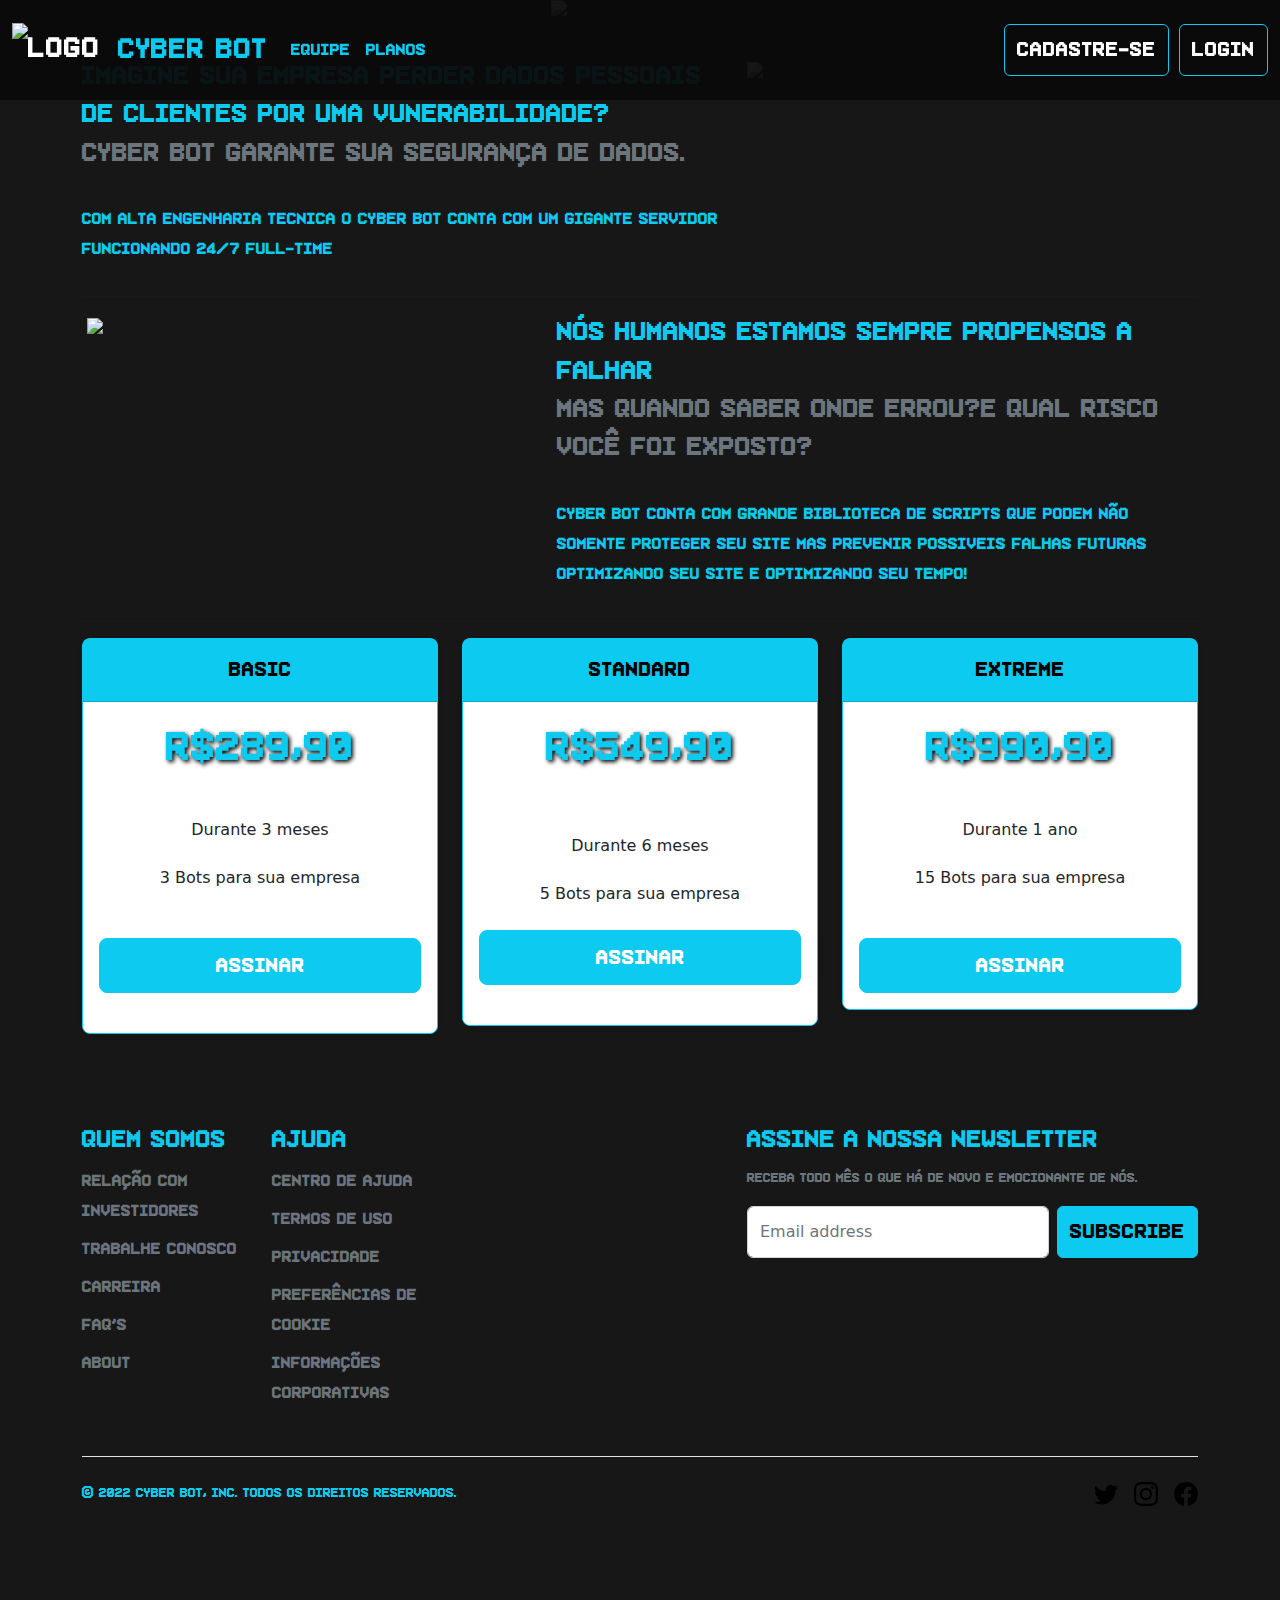
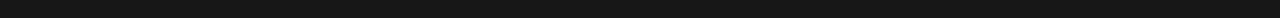
==== commit 070c9312: "Update index.html" ====
--- a/index.html
+++ b/index.html
@@ -112,7 +112,7 @@
                   <br>
                   <li>Durante 3 meses </li>
                   <br>
-                  <li>10 Bots para sua empresa</li>
+                  <li>3 Bots para sua empresa</li>
                   <br>
                 </ul>
                 <a href="cadastro.html"  button type="button" class="w-100 btn btn-lg btn-info">Assinar</button></a>
@@ -131,7 +131,7 @@
                 <ul class="list-unstyled mt-3 mb-4">
                   <li>Durante 6 meses</li>
                 <br>
-                <li>20 Bots para sua empresa</li><br>
+                <li>5 Bots para sua empresa</li><br>
                 <a href="cadastro.html"  button type="button" class="w-100 btn btn-lg btn-info">Assinar</button></a>
             </div>
           </div>
@@ -147,7 +147,7 @@
                 <br>
                 <li>Durante 1 ano</li>
                 <br>
-                <li>50 Bots para sua empresa</li><bR>
+                <li>15 Bots para sua empresa</li><bR>
               </ul>
               <a href="cadastro.html" button type="button" class="w-100 btn btn-lg btn-info">Assinar</button></a>
             </div>
